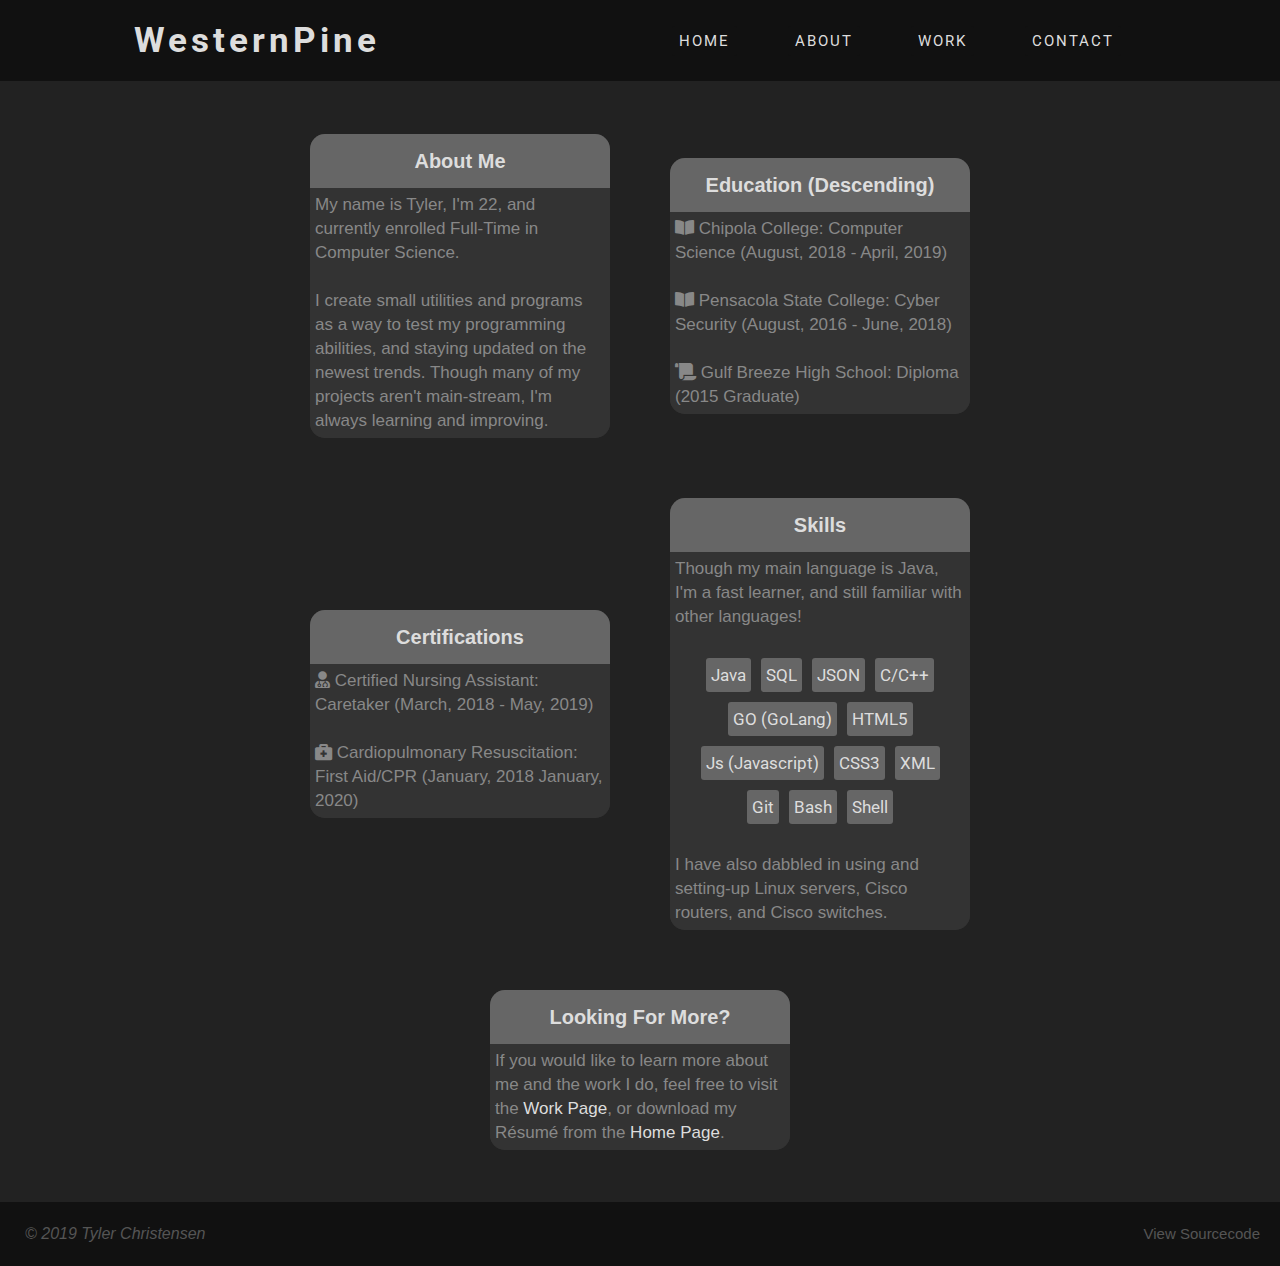
==== pages/about.html @ 90c1c5c2 "UI completed, js submission yet to be completed." ====
<!DOCTYPE html>
<html lang="en" dir="ltr">
  <head>
    <meta charset="utf-8">
    <title>Tyler Christensen</title>
    <link href="https://fonts.googleapis.com/css?family=Space+Mono" rel="stylesheet">
    <link href="https://fonts.googleapis.com/icon?family=Material+Icons|Roboto:400,700" rel="stylesheet">
    <link rel="stylesheet" href="https://use.fontawesome.com/releases/v5.7.2/css/all.css">
    <link rel="icon" href="../lib/IMG/logo.png">
    <link rel="stylesheet" href="../lib/CSS/style.css">
    
    <link rel="stylesheet" href="../lib/CSS/about-style.css">
  </head>
  
  <header>
    <nav>
      <h1>WesternPine</h1>
      <ul class="nav-links">
        <a href="/"><li>Home</li></a>
        <a href="/about"><li>About</li></a>
        <a href="/work"><li>Work</li></a>
        <a href="/contact"><li>Contact</li></a>
      </ul>
      <div class="menu">
        <div class="line1"></div>
        <div class="line2"></div>
        <div class="line3"></div>
      </div>
    </nav>
    <script src="../lib/JS/menu.js"></script>
  </header>
    
  <div class="container">
    <div id="body">
      
      <div class="card">
        <div class="header">About Me</div>
        <div class="description">
          My name is Tyler, I'm 22, and currently enrolled Full-Time in Computer Science.
          <br>
          <br>
          I create small utilities and programs as a way to test my programming abilities,
          and staying updated on the newest trends.
          Though many of my projects aren't main-stream, I'm always learning and improving.
        </div>
      </div>
        
      <div class="card">
        <div class="header">Education (Descending)</div>
        <div class="description">
          <i class="fas fa-book-open"></i> Chipola College: Computer Science (August, 2018 - April, 2019)
          <br>
          <br>
          <i class="fas fa-book-open"></i> Pensacola State College: Cyber Security (August, 2016 - June, 2018)
          <br>
          <br>
          <i class="fas fa-scroll"></i> Gulf Breeze High School: Diploma (2015 Graduate)
        </div>
      </div>
        
      <div class="card">
        <div class="header">Certifications</div>
        <div class="description">
          <i class="fas fa-user-md"></i> Certified Nursing Assistant: Caretaker (March, 2018 - May, 2019)
          <br>
          <br>
          <i class="fas fa-briefcase-medical"></i> Cardiopulmonary Resuscitation: First Aid/CPR (January, 2018  January, 2020)
        </div>
      </div>
        
      <div class="card">
        <div class="header">Skills</div>
        <div class="description">
          Though my main language is Java, I'm a fast learner, and still familiar with other languages!
          <br>
          <br>
          <div class="items">
            <p class="item">Java</p>
            <p class="item">SQL</p>
            <p class="item">JSON</p>
            <p class="item">C/C++</p>
            <p class="item">GO (GoLang)</p>
            <p class="item">HTML5</p>
            <p class="item">Js (Javascript)</p>
            <p class="item">CSS3</p>
            <p class="item">XML</p>
            <p class="item">Git</p>
            <p class="item">Bash</p>
            <p class="item">Shell</p>
          </div>
          <br>
          <br>
          I have also dabbled in using and setting-up Linux servers, Cisco routers, and Cisco switches. 
        </div>
      </div>
        
      <div class="card">
        <div class="header">Looking For More?</div>
        <div class="description">
          If you would like to learn more about me and the work I do,
          feel free to visit the <a href="/work">Work Page</a>,
          or download my Résumé from the <a href="/">Home Page</a>.
        </div>
      </div>
      
    </div>
  </div>
  
  <footer>
    <p id="copyright">&copy 2019 Tyler Christensen</p>
    <a id="sourcecode" href="https://github.com/WesternPine/Portfolio" target="_blank">View Sourcecode</a>
  </footer>
</html>
---- lib/CSS/style.css ----
/*

Text Color: #DDD
Hidden Text Color: #555

Nav BGC: #111
Body BGC: #222
Footer BGC: #111

Lighter BGC: #333;

Hover Link Color: #FFF

*/

/*Website font*/
html{
  font-family: Helvetica, Roboto, 'Space Mono', 'Open Sans', 'Helvetica Neue', Arial, sans-serif;
  height: 100%;
}

*{
  padding: 0px;
  margin: 0px;
}

header{
  position: relative;
  height: 9vh;
}

/*Navigation shtuffs*/
nav{
  position: absolute;
  width: 100%;
  
  display: flex;
  justify-content: space-around;
  align-items: center;
  
  height: 9vh;
  
  background: #111;
  color: #DDD;
  
  font-family: 'Roboto';
}

nav h1{
  font-size: 35px;
  letter-spacing: 4px;
}

nav ul{
  display: flex;
  justify-content: space-around;
  width: 500px;
  float: left;
}

nav li{
  list-style: none;
}

nav a{
  letter-spacing: 2px;
  font-size: 15px;
}

nav ul li{
  color: #DDD;
  background-color: #111;
  
  border: 0px;
  border-style: solid;
  border-radius: 3px;
  
  padding: 3px;
  padding-left: 7px;
  padding-right: 7px;
  text-transform: uppercase;

  transition: color ease-in-out 200ms, background-color ease-in-out 200ms;
}
nav ul li:hover {
  background-color: #333;

  border: 0px;
  border-style: solid;
  border-radius: 3px;
}

.menu{
  display: none;
}

.menu div{
  width: 30px;
  height: 3px;
  background-color: #FFF;
  margin: 6px;
  transition: all 0.5s ease;
}

/*General class object*/
.container{
  width: 80%;
  margin: 0 auto;
  overflow: hidden;
}

/*General page*/
body{
  background-color: #222;
  color: #DDD;
  font-size: 16px;
  line-height: 1.5em;
  margin: 0px;
}

/*Set link properties*/
a{
  color: #DDD;
  text-decoration: none;
}

a:hover{
  color: #FFF;
  text-shadow: 0 0 2px #FFF;
  transition: all 100ms ease-in-out;
}

/*Set footer properties*/
footer{
  background: #111;
  color: #555;
  margin-top: 0px;
  padding: 5px;
  
  min-height: 6vh;

  display: flex;
  align-items: center;
}

#copyright{
  margin-left: 20px;
  margin-right: auto;
  font-style: italic;
}

#sourcecode{
  margin-right: 15px;
  text-decoration: none;
  font-size: 15px;

  color: #555;

  transition: color ease-in-out 100ms;
}

#sourcecode:hover {
  color: #FFF;
  text-shadow: 0 0 2px #FFF;
}

/*To ensure footer still gets displayed if not loaded (because something wouldnt be in it)*/
footer::after{
  content: '';
  display: table;
  clear: both;
}

@media screen and (max-width:700px){
  body{
    overflow-x: hidden;
  }
  
  nav ul{
    position: absolute;
    right: 0px;
    height: 92vh;
    top: 8vh;
    margin: 0;
    padding: 0;
    width: 100%;
    
    background: #111;
    color: #DDD;
    font-size: 30px;
    font-family: 'Roboto';
    
    display: flex;
    flex-direction: column;
    align-items: center;
    
    transform: translateX(100%);
    transition: transform 0.5s ease-in;
  }
  
  nav a{
    letter-spacing: 4px;
    font-size: 25px;
  }
  
  nav ul li{
    opacity: 0;
    
    color: #DDD;
    background-color: #111;
    
    border: 0px;
    border-style: solid;
    border-radius: 3px;
    
    padding: 10px;
    padding-left: 14px;
    padding-right: 14px;
    text-transform: uppercase;
  
    transition: color ease-in-out 200ms, background-color ease-in-out 200ms;
  }
  nav ul li:hover {
    background-color: #333;
  
    border: 0px;
    border-style: solid;
    border-radius: 3px;
  }
  
  .menu{
    display: block;
    cursor: pointer;
  }
}

.menu-active{
  transform: translateX(0%);
}

@keyframes navLinkFade{
  from{
    opacity: 0;
    transform: translateX(50px);
  }
  to{
    opacity: 1;
    transform: translateX(0px);
  }
}

.toggle .line1{
  transform: rotate(45deg) translate(3px, 10px);
}

.toggle .line2{
  transform: rotate(-135deg) translate(2px, -3.5px);
}

.toggle .line3{
  transform: rotate(-45deg) translate(3px, -10px);
}
---- lib/CSS/about-style.css ----
#body{
  overflow: hidden;
  min-height: 78.8vh;
  
  padding: 2.5vh;
  
  display: inline-flex;
  flex-wrap: wrap; 
  align-items: center;
  justify-content: center;
}

.card{
  overflow: hidden;
  display: block;
  
  background-color: #333;
  max-width: 300px;
  
  margin: 30px;
  padding: 0px;

  border: 0px;
  border-radius: 15px;
}

.header{
  display: flex;
  justify-content: center;
  
  font-weight: bold;
  font-size: 20px;
  
  padding: 15px 0px;
  background-color: #666;
}

.description{
  background-color: #333;
  
  font-size: 17px;
  color: #888;
  padding: 5px;
}

.items{
  display: inline-flex;
  flex-wrap: wrap;
  justify-content: center;
  align-items: center;
}

.item{
  margin: 5px;
  padding: 5px;
  
  font-family: Roboto;
  
  color: #DDD;
  background-color: #666;
  
  border: 0px;
  border-radius: 3px;
}
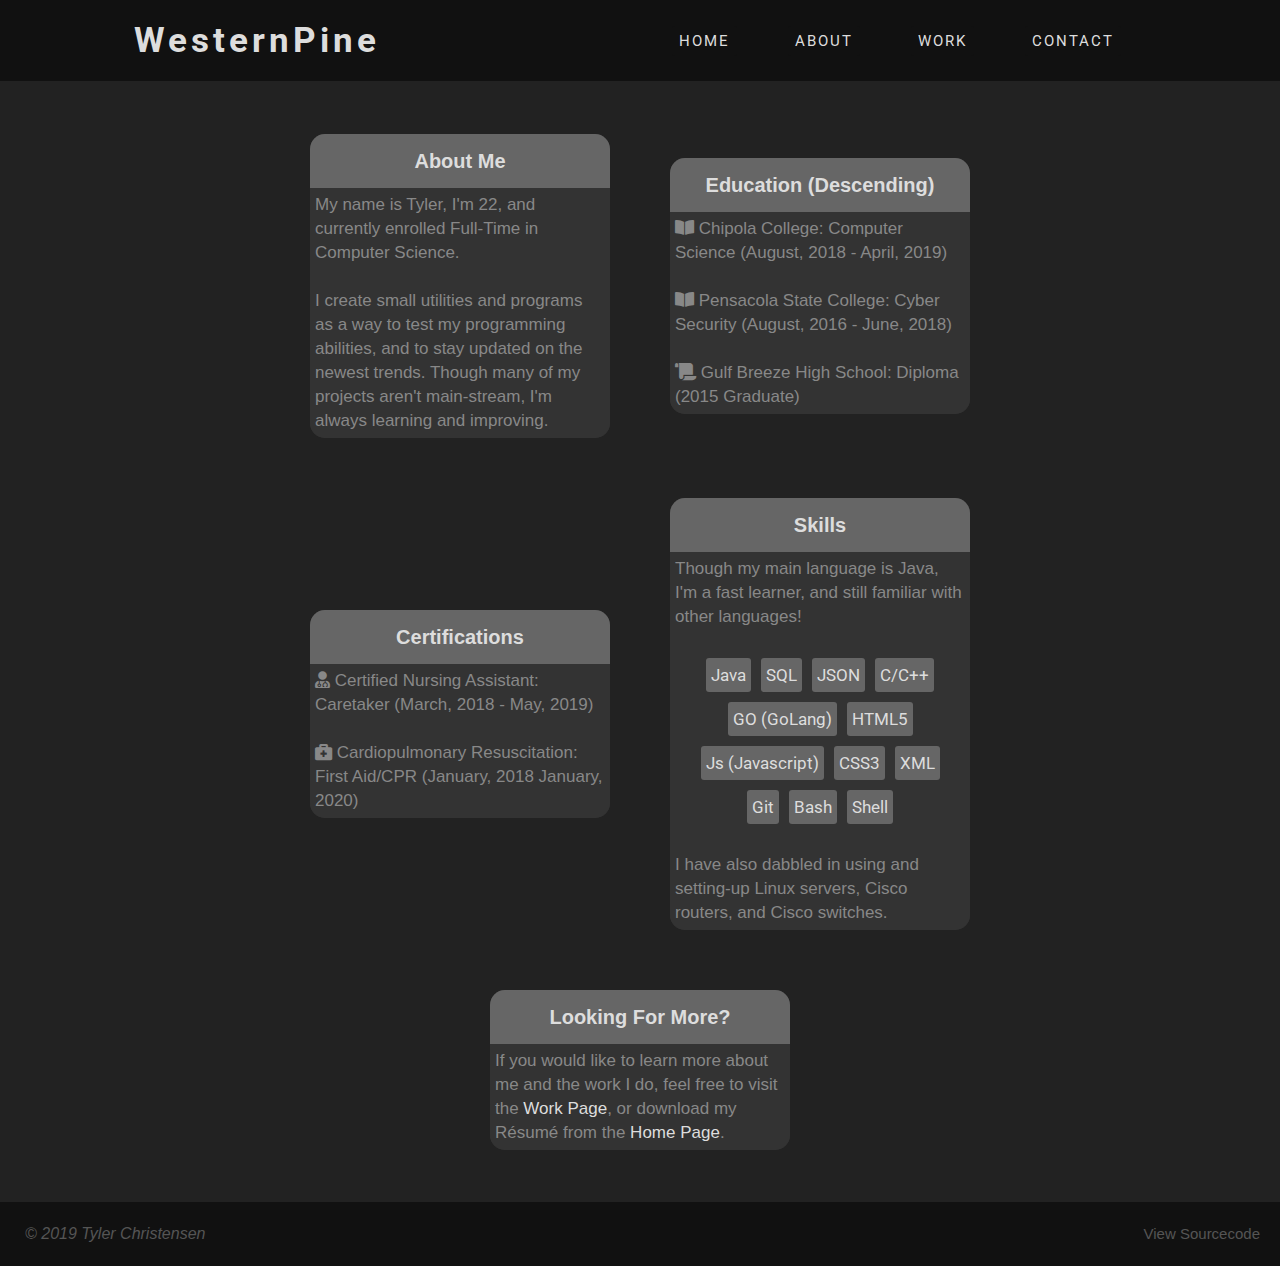
==== commit 0ae0593c: "Fixed spelling errors" ====
--- a/pages/about.html
+++ b/pages/about.html
@@ -40,7 +40,7 @@
           <br>
           <br>
           I create small utilities and programs as a way to test my programming abilities,
-          and staying updated on the newest trends.
+          and to stay updated on the newest trends.
           Though many of my projects aren't main-stream, I'm always learning and improving.
         </div>
       </div>
--- a/lib/CSS/style.css
+++ b/lib/CSS/style.css
@@ -44,6 +44,8 @@
   color: #DDD;
   
   font-family: 'Roboto';
+  
+  z-index: 1;
 }
 
 nav h1{
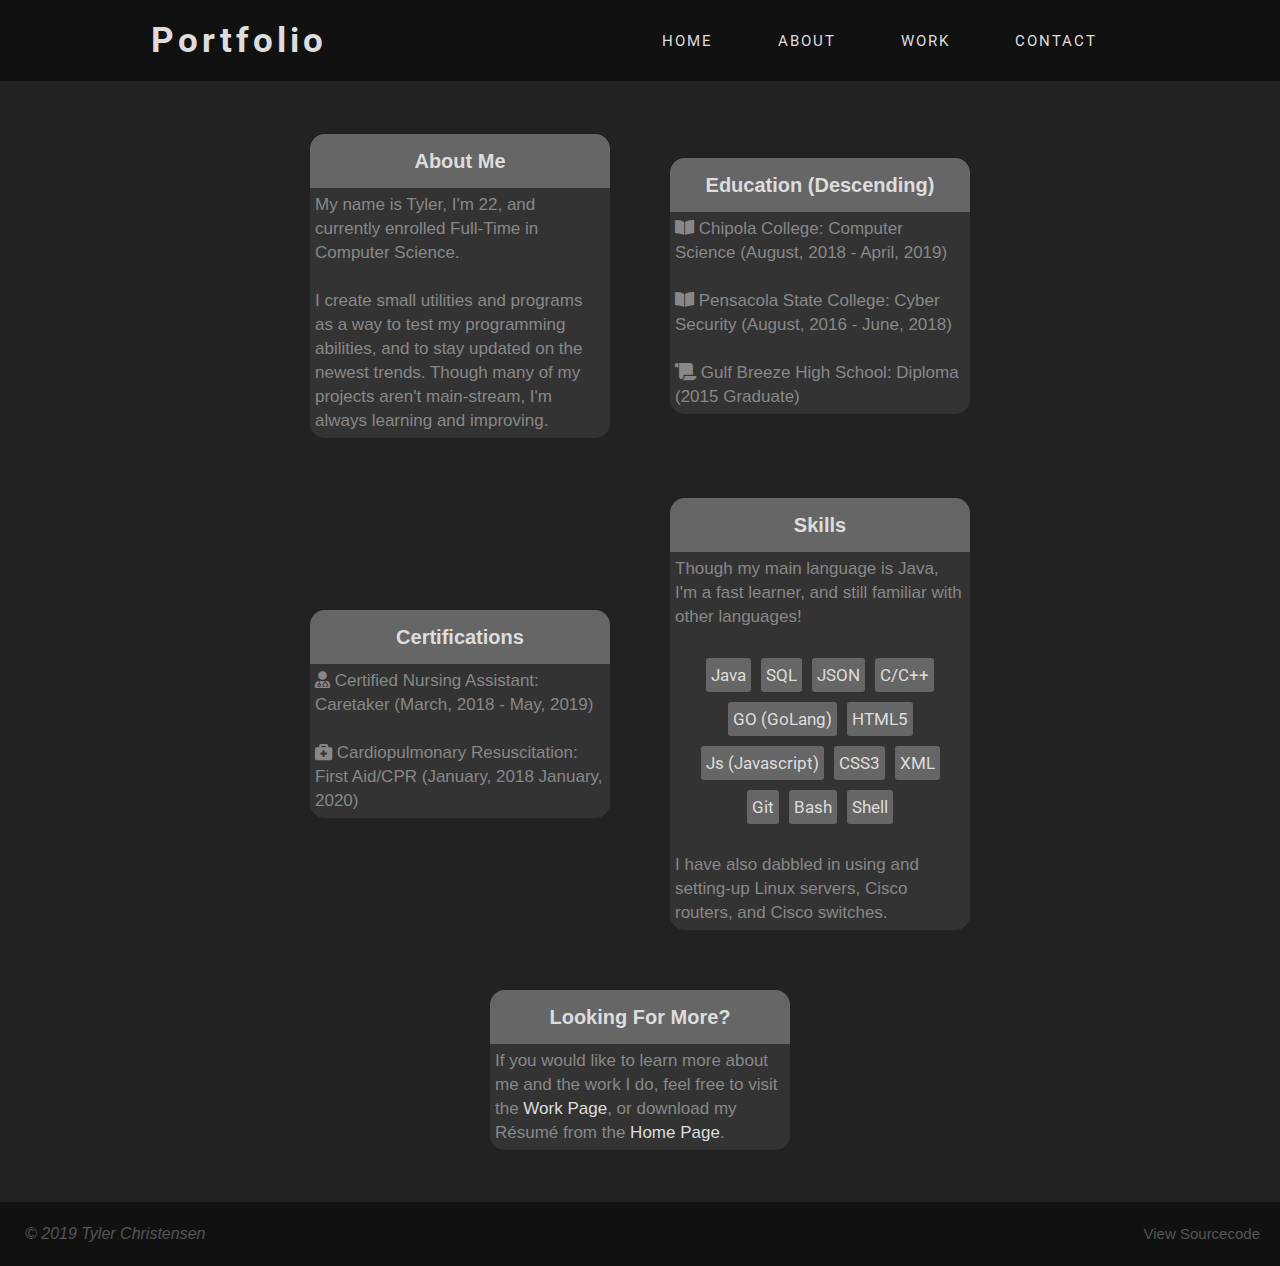
==== commit a91fa140: "Changed website nav-bar header from WesternPine to Portfolio to emphesize the purpose of the website" ====
--- a/pages/about.html
+++ b/pages/about.html
@@ -14,7 +14,7 @@
   
   <header>
     <nav>
-      <h1>WesternPine</h1>
+      <h1>Portfolio</h1>
       <ul class="nav-links">
         <a href="/"><li>Home</li></a>
         <a href="/about"><li>About</li></a>
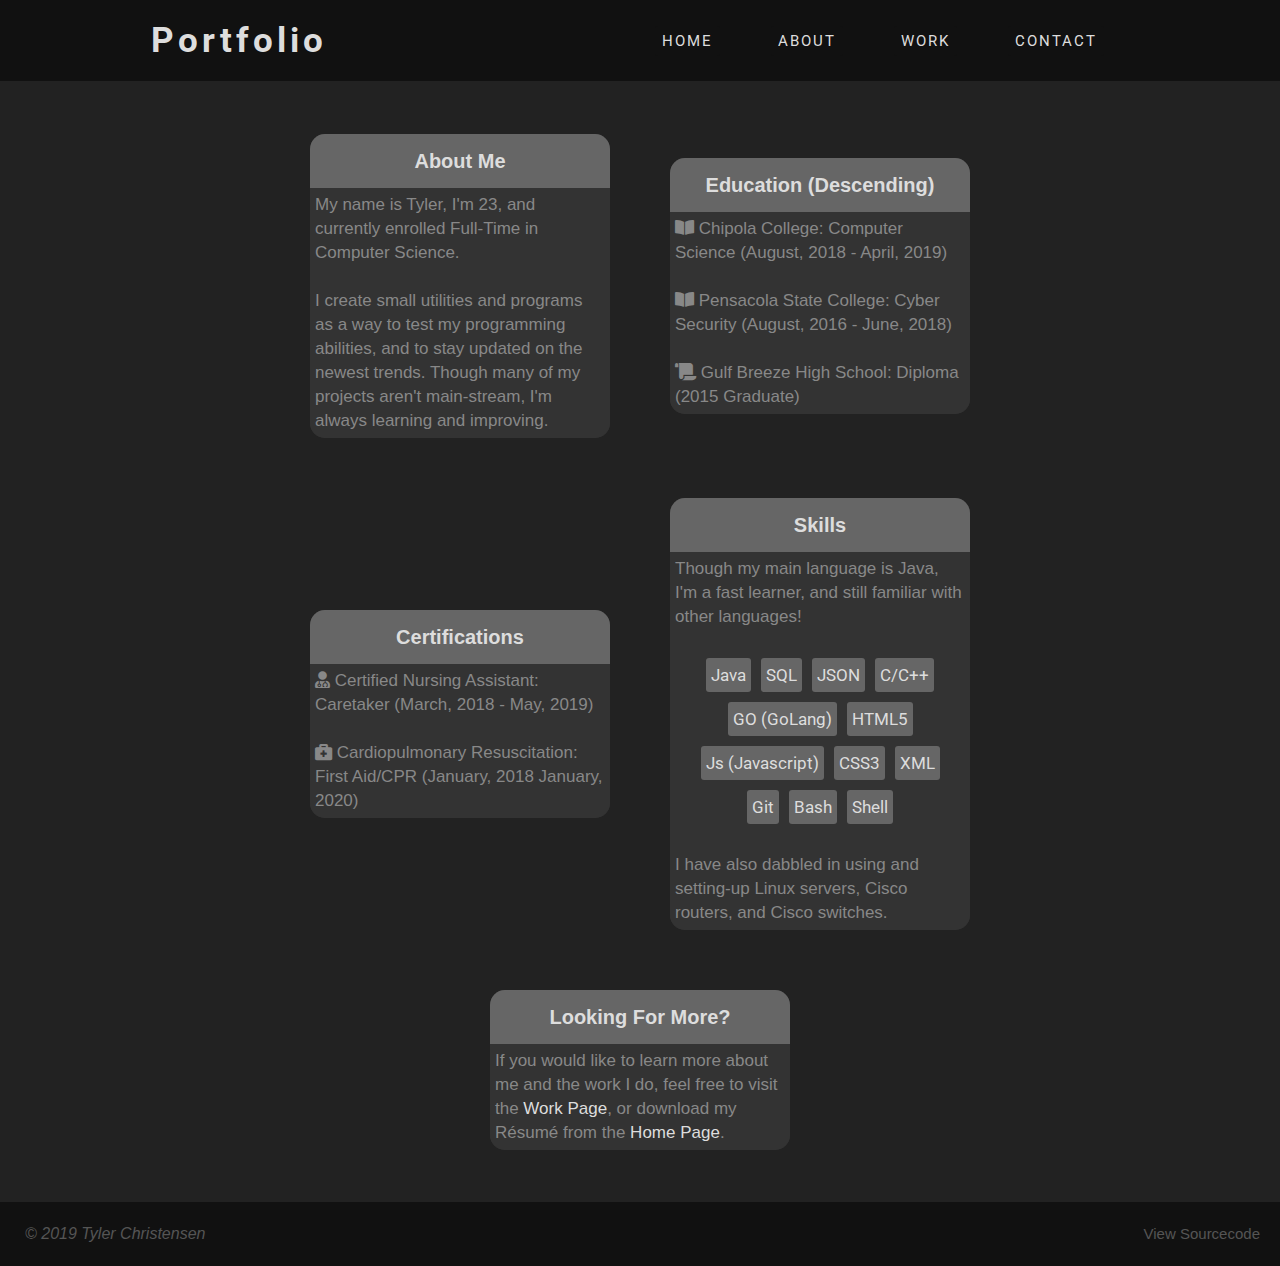
==== commit 794cdaeb: "updated age in about page" ====
--- a/pages/about.html
+++ b/pages/about.html
@@ -36,7 +36,7 @@
       <div class="card">
         <div class="header">About Me</div>
         <div class="description">
-          My name is Tyler, I'm 22, and currently enrolled Full-Time in Computer Science.
+          My name is Tyler, I'm 23, and currently enrolled Full-Time in Computer Science.
           <br>
           <br>
           I create small utilities and programs as a way to test my programming abilities,
